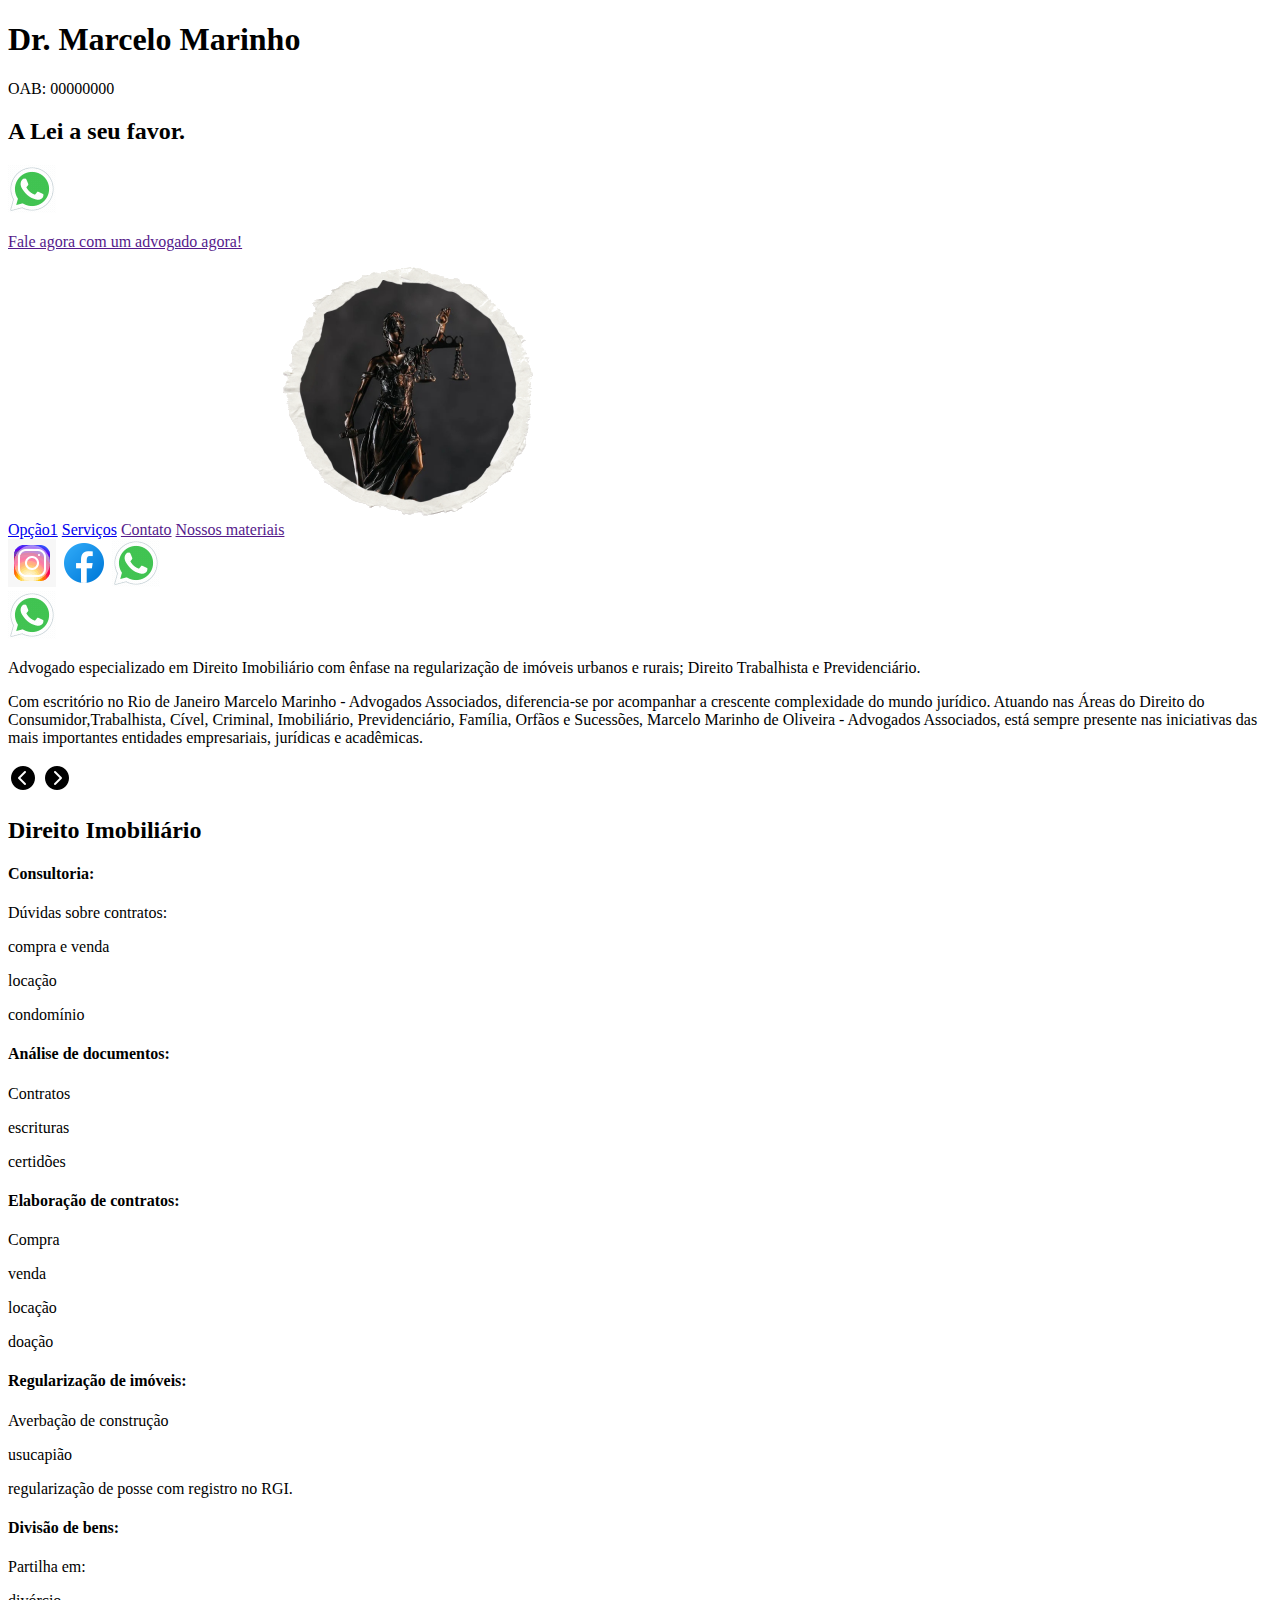
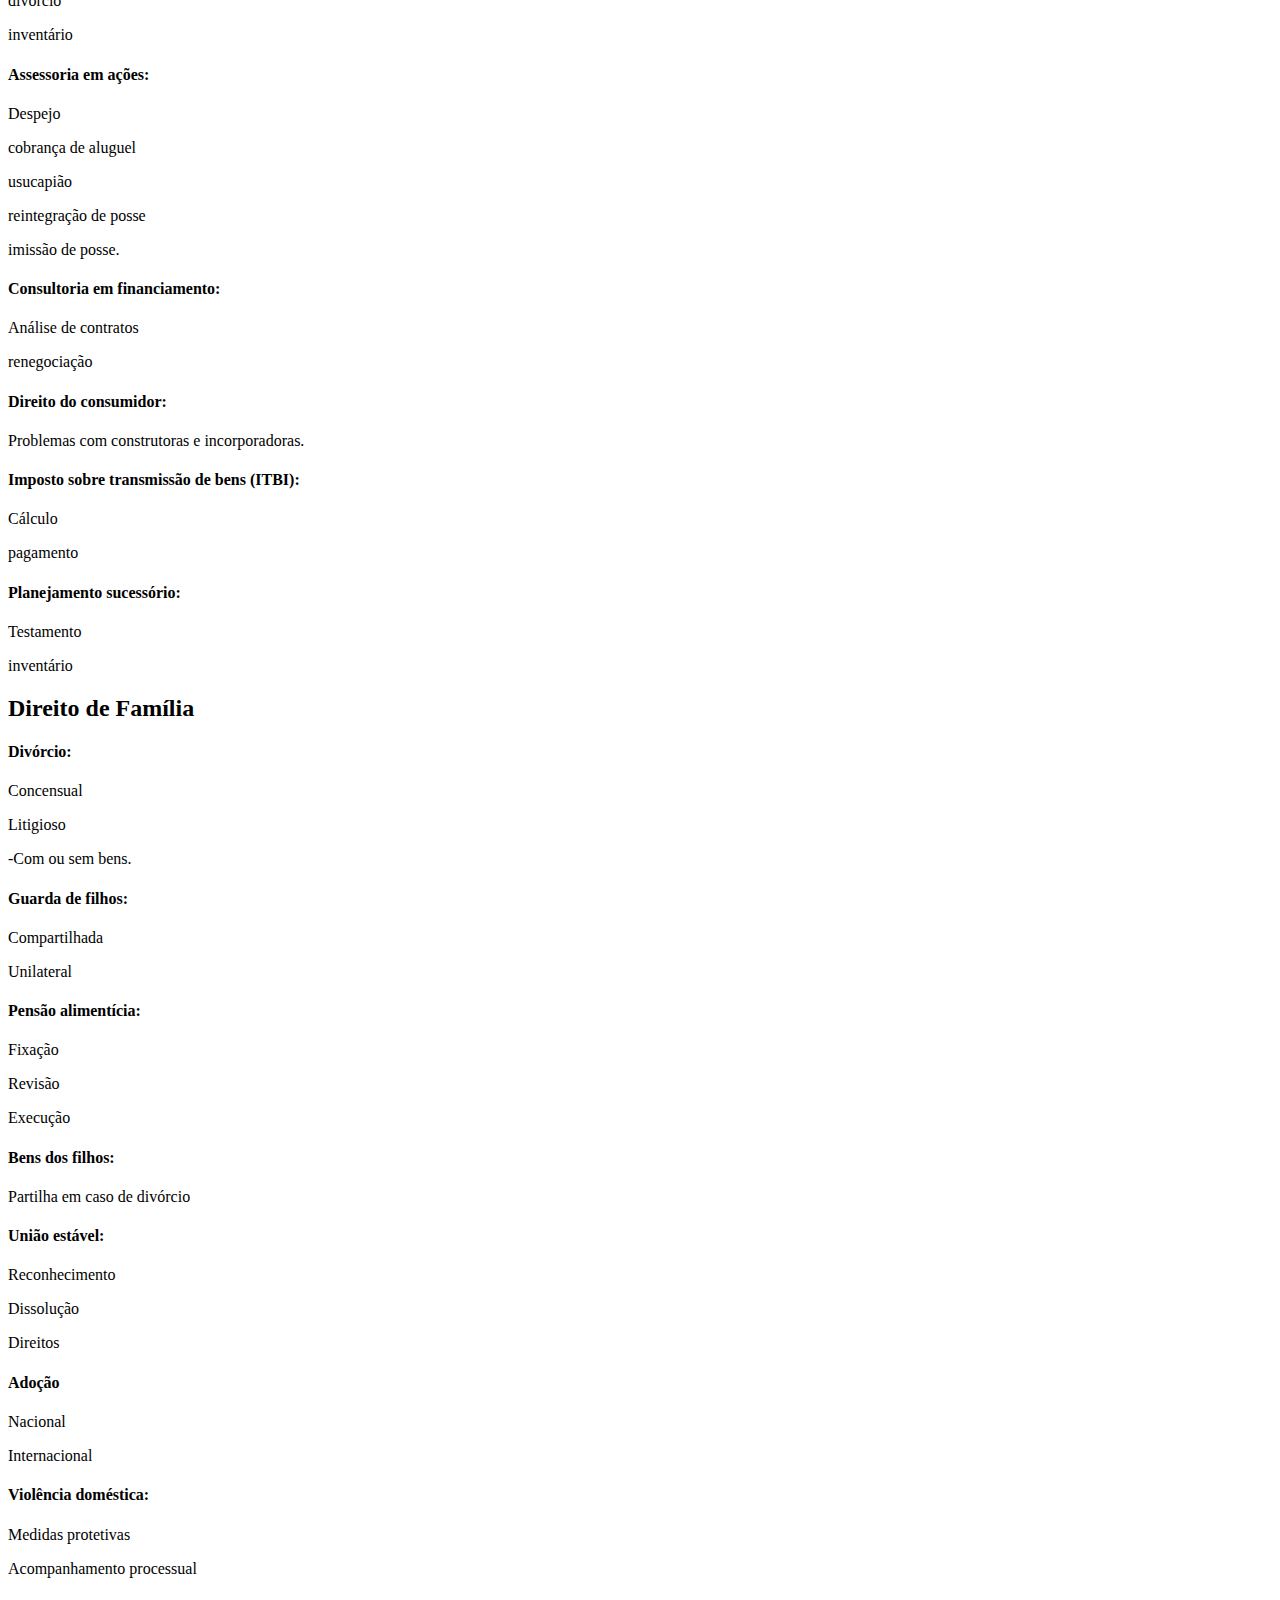
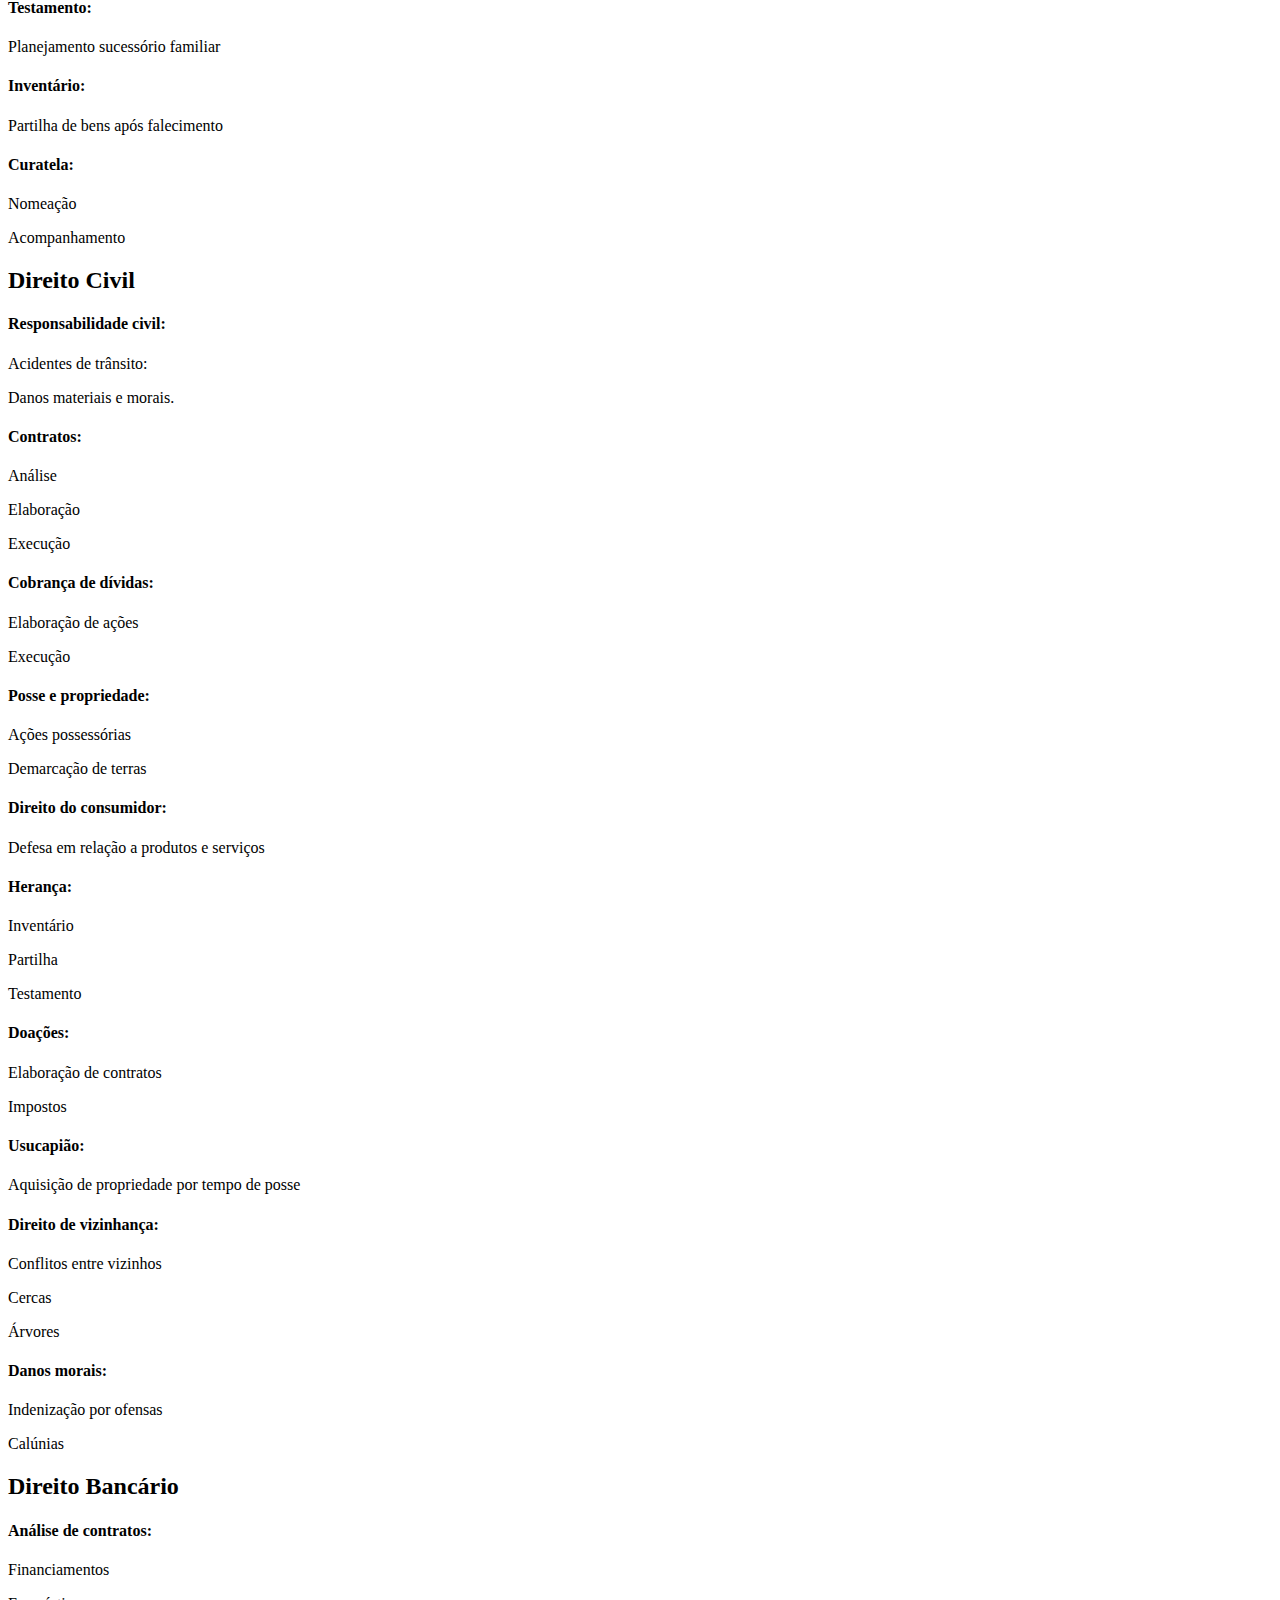
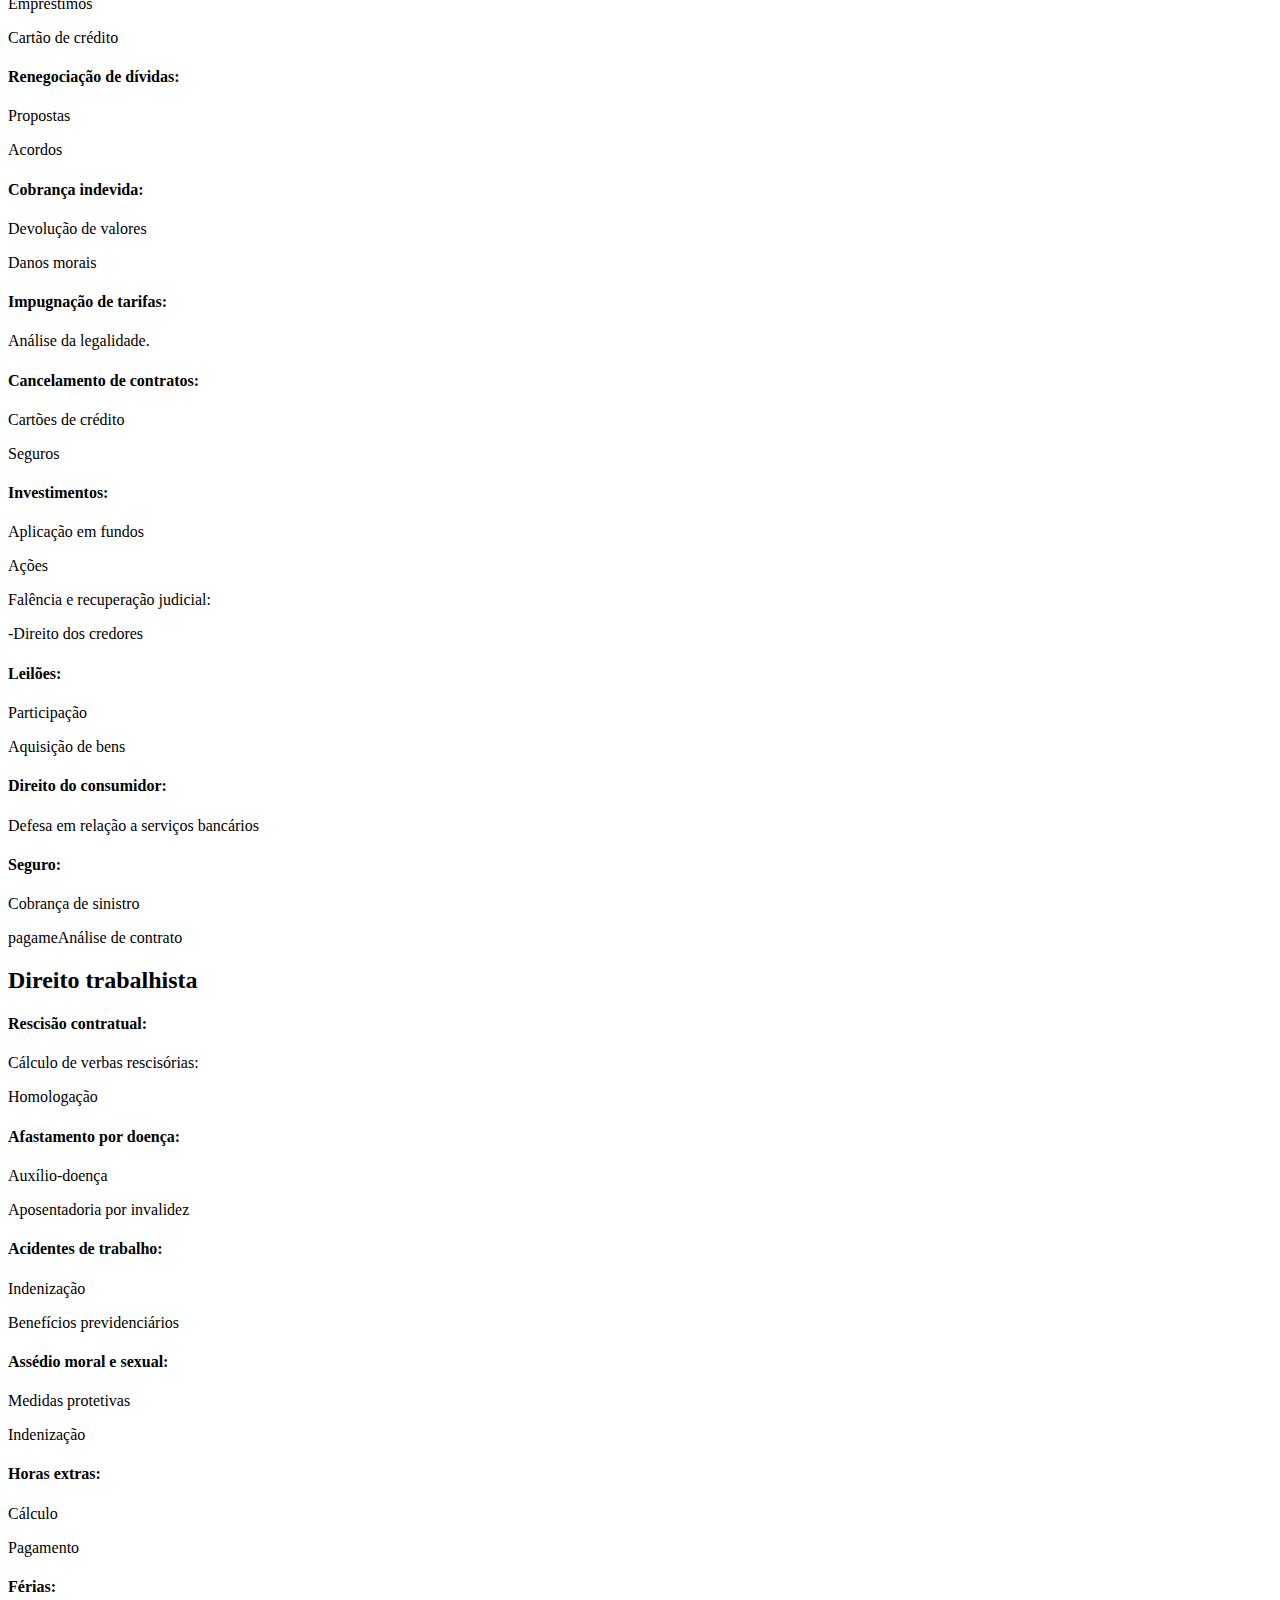
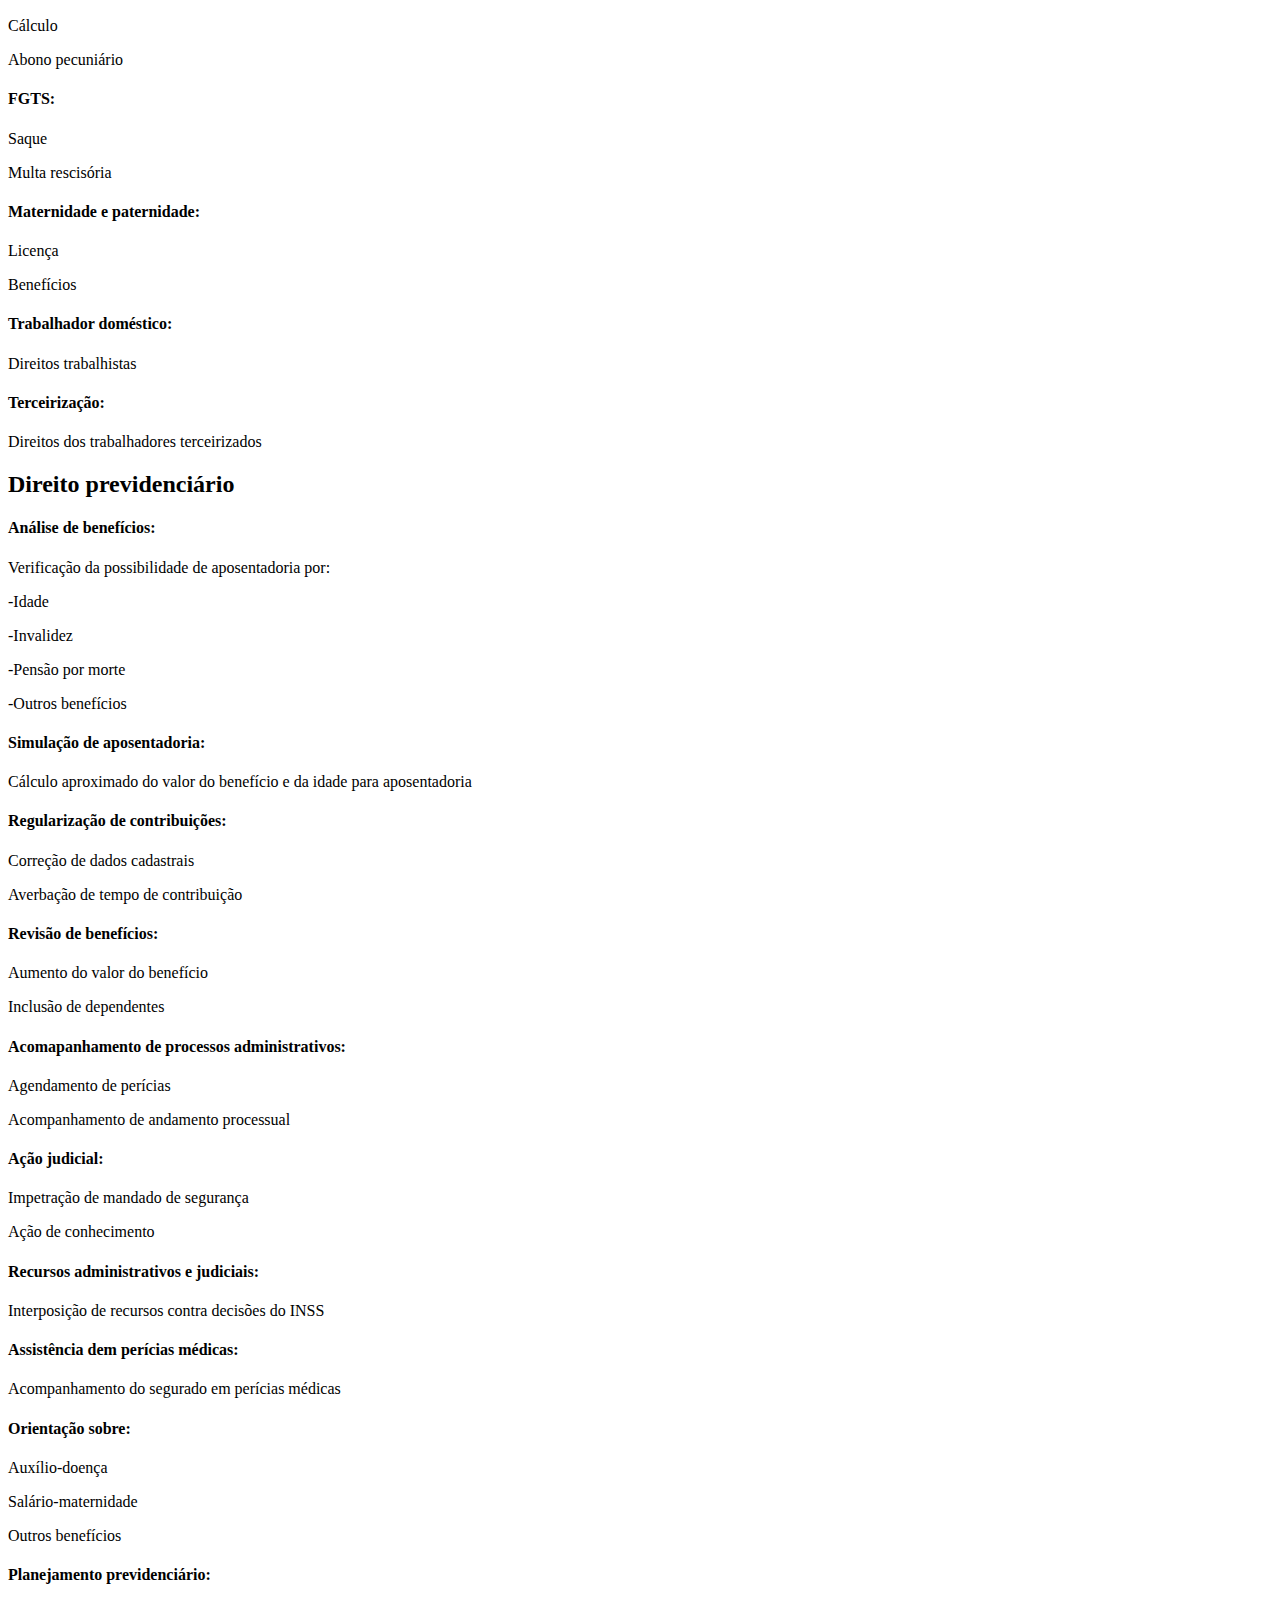
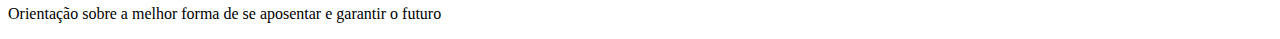
==== opcao2.html @ 4bb31888 "feat: opções de  página inicial" ====
<!DOCTYPE html>
<html lang="pt-br">

<head>
    <meta charset="UTF-8">
    <meta name="viewport" content="width=device-width, initial-scale=1.0">
    <title>Componentização</title>
    <link rel="stylesheet" href="srvProdutos2.css">
    <style>
        @import url('https://fonts.googleapis.com/css2?family=Playfair+Display:ital,wght@0,400..900;1,400..900&display=swap');
    </style>

    <style>
        @import url('https://fonts.googleapis.com/css2?family=Poppins:ital,wght@0,100;0,200;0,300;0,400;0,500;0,600;0,700;0,800;0,900;1,100;1,200;1,300;1,400;1,500;1,600;1,700;1,800;1,900&display=swap');
    </style>
</head>

<body>
    <header>
        <div class="apresentacao">
            <h1>Dr. Marcelo Marinho</h1>
            <p class="det">OAB: 00000000</p>
            <h2 class="hBanner">A Lei a seu favor.</h2>

            
                <a href="" class="ancoraWhats">
                    <img src="icon-whatsapp.gif" id="btnWts" alt="">
                    <p>Fale agora com um advogado agora!</p>
                </a>
           
            
        </div>
        <div class="imgBanner"><img id="imgCB" src="33.png" alt=""></div>

        <nav>
            <section class="nav">
                <a href="srvProdutos.html">Opção1</a>
                <a href="#servicos">Serviços</a>
                <a href="">Contato</a>
                <a href="">Nossos materiais</a>
            </section>

            <section class="redesSociais">
                <a href=""><img class="social" src="icons-instagram.gif" alt=""></a>
                <a href=""><img class="social" src="icons-facebook.png" alt=""></a>
                <a href=""><img class="social" src="icon-whatsapp.gif" alt=""></a>
            </section>
        </nav>

    </header>

    <img id="fixo"  src="icon-whatsapp.gif">
    <section class="sobreme">
        <p class="sobre">Advogado especializado em Direito Imobiliário com ênfase na regularização de imóveis
            urbanos e rurais; Direito Trabalhista e Previdenciário.</p>
        <p class="sobre">Com escritório no Rio de Janeiro Marcelo Marinho - Advogados Associados, diferencia-se por
            acompanhar a crescente complexidade do mundo jurídico. Atuando nas Áreas do Direito do
            Consumidor,Trabalhista, Cível, Criminal, Imobiliário, Previdenciário, Família, Orfãos e Sucessões,
            Marcelo Marinho de Oliveira - Advogados Associados, está sempre presente nas iniciativas das mais
            importantes entidades empresariais, jurídicas e acadêmicas.</p>
    </section>


    <img src="arow-E.png" class="btnAntes" id="btnAntes"
        onclick="rolagemEsquerda('teste')">

    <img src="arow-D.png" class="btnDepois" id="btnDepois"
        onclick="rolagemDireita('teste')">

    <section class="dd" id="servicos">
        

        <div class="produtos" id="teste">
            <div class="card" id="log">

                <h2>Direito Imobiliário</h2>
                <div class="conteudo" id="log">
                    <div class="coluna1">
                        <h4>Consultoria:</h4>
                        <p class="descricao">Dúvidas sobre contratos:</p>
                        <p class="descricao">compra e venda</p>
                        <p class="descricao">locação</p>
                        <p class="descricao">condomínio</p>
                        <h4>Análise de documentos:</h4>
                        <p class="descricao">Contratos</p>
                        <p class="descricao">escrituras</p>
                        <p class="descricao">certidões</p>
                        <h4>Elaboração de contratos:</h4>
                        <p class="descricao">Compra</p>
                        <p class="descricao">venda</p>
                        <p class="descricao">locação</p>
                        <p class="descricao">doação</p>
                        <h4>Regularização de imóveis:</h4>
                        <p class="descricao">Averbação de construção</p>
                        <p class="descricao">usucapião</p>
                        <p class="descricao">regularização de posse com registro no RGI.</p>
                        <h4>Divisão de bens:</h4>
                        <p class="descricao">Partilha em: </p>
                        <p class="descricao">divórcio</p>
                        <p class="descricao">inventário</p>
                        <p class="descricao"></p>
                    </div>
                    <div class="coluna2">
                        <h4>Assessoria em ações:</h4>
                        <p class="descricao">Despejo</p>
                        <p class="descricao">cobrança de aluguel</p>
                        <p class="descricao">usucapião</p>
                        <p class="descricao">reintegração de posse</p>
                        <p class="descricao">imissão de posse.</p>
                        <h4>Consultoria em financiamento:</h4>
                        <p class="descricao">Análise de contratos</p>
                        <p class="descricao">renegociação</p>
                        <h4>Direito do consumidor:</h4>
                        <p class="descricao">Problemas com construtoras e incorporadoras.</p>
                        <h4>Imposto sobre transmissão de bens (ITBI):</h4>
                        <p class="descricao">Cálculo</p>
                        <p class="descricao">pagamento</p>
                        <h4>Planejamento sucessório:</h4>
                        <p class="descricao">Testamento</p>
                        <p class="descricao">inventário</p>
                    </div>
                </div>
            </div>


            <div class="card" id="">
                <h2>Direito de Família</h2>
                <div class="conteudo">
                    <div class="coluna1">
                        <h4>Divórcio:</h4>
                        <p class="descricao">Concensual</p>
                        <p class="descricao">Litigioso</p>
                        <p class="descricao">-Com ou sem bens.</p>
                        <h4>Guarda de filhos:</h4>
                        <p class="descricao">Compartilhada</p>
                        <p class="descricao">Unilateral</p>
                        <h4>Pensão alimentícia:</h4>
                        <p class="descricao">Fixação</p>
                        <p class="descricao">Revisão</p>
                        <p class="descricao">Execução</p>
                        <h4>Bens dos filhos:</h4>
                        <p class="descricao">Partilha em caso de divórcio</p>
                        <h4>União estável:</h4>
                        <p class="descricao">Reconhecimento </p>
                        <p class="descricao">Dissolução</p>
                        <p class="descricao">Direitos</p>
                        <h4>Adoção</h4>
                        <p class="descricao">Nacional</p>
                        <p class="descricao">Internacional</p>
                    </div>
                    <div class="coluna2">
                        <h4>Violência doméstica:</h4>
                        <p class="descricao">Medidas protetivas</p>
                        <p class="descricao">Acompanhamento processual</p>
                        <h4>Testamento:</h4>
                        <p class="descricao">Planejamento sucessório familiar</p>
                        <h4>Inventário:</h4>
                        <p class="descricao">Partilha de bens após falecimento</p>
                        <h4>Curatela:</h4>
                        <p class="descricao">Nomeação</p>
                        <p class="descricao">Acompanhamento</p>
                    </div>
                </div>
            </div>

            <div class="card" id="">
                <h2>Direito Civil</h2>
                <div class="conteudo">
                    <div class="coluna1">
                        <h4>Responsabilidade civil:</h4>
                        <p class="descricao">Acidentes de trânsito:</p>
                        <p class="descricao">Danos materiais e morais.</p>
                        <h4>Contratos:</h4>
                        <p class="descricao">Análise</p>
                        <p class="descricao">Elaboração</p>
                        <p class="descricao">Execução</p>
                        <h4>Cobrança de dívidas:</h4>
                        <p class="descricao">Elaboração de ações</p>
                        <p class="descricao">Execução</p>
                        <h4>Posse e propriedade:</h4>
                        <p class="descricao">Ações possessórias</p>
                        <p class="descricao">Demarcação de terras</p>
                        <h4>Direito do consumidor:</h4>
                        <p class="descricao">Defesa em relação a produtos e serviços </p>
                    </div>
                    <div class="coluna2">
                        <h4>Herança:</h4>
                        <p class="descricao">Inventário</p>
                        <p class="descricao">Partilha</p>
                        <p class="descricao">Testamento</p>
                        <h4>Doações:</h4>
                        <p class="descricao">Elaboração de contratos</p>
                        <p class="descricao">Impostos</p>
                        <h4>Usucapião:</h4>
                        <p class="descricao">Aquisição de propriedade por tempo de posse</p>
                        <h4>Direito de vizinhança:</h4>
                        <p class="descricao">Conflitos entre vizinhos</p>
                        <p class="descricao">Cercas</p>
                        <p class="descricao">Árvores</p>
                        <h4>Danos morais:</h4>
                        <p class="descricao">Indenização por ofensas</p>
                        <p class="descricao">Calúnias</p>
                    </div>
                </div>
            </div>

            <div class="card" id="">
                <h2>Direito Bancário</h2>
                <div class="conteudo">
                    <div class="coluna1">
                        <h4>Análise de contratos:</h4>
                        <p class="descricao">Financiamentos</p>
                        <p class="descricao">Empréstimos</p>
                        <p class="descricao">Cartão de crédito</p>
                        <h4>Renegociação de dívidas:</h4>
                        <p class="descricao">Propostas</p>
                        <p class="descricao">Acordos</p>
                        <h4>Cobrança indevida:</h4>
                        <p class="descricao">Devolução de valores</p>
                        <p class="descricao">Danos morais</p>
                        <h4>Impugnação de tarifas:</h4>
                        <p class="descricao">Análise da legalidade.</p>
                        <h4>Cancelamento de contratos:</h4>
                        <p class="descricao">Cartões de crédito </p>
                        <p class="descricao">Seguros</p>
                    </div>
                    <div class="coluna2">
                        <h4>Investimentos:</h4>
                        <p class="descricao">Aplicação em fundos</p>
                        <p class="descricao">Ações</p>
                        <p class="descricao">Falência e recuperação judicial:</p>
                        <p class="descricao">-Direito dos credores</p>
                        <h4>Leilões:</h4>
                        <p class="descricao">Participação</p>
                        <p class="descricao">Aquisição de bens</p>
                        <h4>Direito do consumidor:</h4>
                        <p class="descricao">Defesa em relação a serviços bancários</p>
                        <h4>Seguro:</h4>
                        <p class="descricao">Cobrança de sinistro</p>
                        <p class="descricao">pagameAnálise de contrato</p>
                    </div>
                </div>


            </div>
            <div class="card" id="">
                <h2>Direito trabalhista</h2>
                <div class="conteudo">
                    <div class="coluna1">
                        <h4>Rescisão contratual:</h4>
                        <p class="descricao">Cálculo de verbas rescisórias:</p>
                        <p class="descricao">Homologação</p>
                        <h4>Afastamento por doença:</h4>
                        <p class="descricao">Auxílio-doença</p>
                        <p class="descricao">Aposentadoria por invalidez</p>
                        <h4>Acidentes de trabalho:</h4>
                        <p class="descricao">Indenização</p>
                        <p class="descricao">Benefícios previdenciários</p>
                        <h4>Assédio moral e sexual:</h4>
                        <p class="descricao">Medidas protetivas</p>
                        <p class="descricao">Indenização</p>
                        <h4>Horas extras:</h4>
                        <p class="descricao">Cálculo </p>
                        <p class="descricao">Pagamento</p>
                    </div>
                    <div class="coluna2">
                        <h4>Férias:</h4>
                        <p class="descricao">Cálculo</p>
                        <p class="descricao">Abono pecuniário</p>
                        <h4>FGTS:</h4>
                        <p class="descricao">Saque</p>
                        <p class="descricao">Multa rescisória</p>
                        <h4>Maternidade e paternidade:</h4>
                        <p class="descricao">Licença</p>
                        <p class="descricao">Benefícios</p>
                        <h4>Trabalhador doméstico:</h4>
                        <p class="descricao">Direitos trabalhistas</p>
                        <h4>Terceirização:</h4>
                        <p class="descricao">Direitos dos trabalhadores terceirizados</p>
                    </div>
                </div>
            </div>

            <div class="card" id="">
                <h2>Direito previdenciário</h2>
                <div class="conteudo">
                    <div class="coluna1">
                        <h4>Análise de benefícios:</h4>
                        <p class="descricao">Verificação da possibilidade de aposentadoria por: </p>
                        <p class="descricao">-Idade</p>
                        <p class="descricao">-Invalidez</p>
                        <p class="descricao">-Pensão por morte</p>
                        <p class="descricao">-Outros benefícios</p>
                        <h4>Simulação de aposentadoria:</h4>
                        <p class="descricao">Cálculo aproximado do valor do benefício e da idade para aposentadoria
                        </p>
                        <h4>Regularização de contribuições:</h4>
                        <p class="descricao">Correção de dados cadastrais</p>
                        <p class="descricao">Averbação de tempo de contribuição</p>
                        <h4>Revisão de benefícios:</h4>
                        <p class="descricao"> Aumento do valor do benefício</p>
                        <p class="descricao">Inclusão de dependentes</p>
                        <h4>Acomapanhamento de processos administrativos:</h4>
                        <p class="descricao">Agendamento de perícias </p>
                        <p class="descricao">Acompanhamento de andamento processual</p>
                    </div>
                    <div class="coluna2">
                        <h4>Ação judicial:</h4>
                        <p class="descricao">Impetração de mandado de segurança</p>
                        <p class="descricao">Ação de conhecimento</p>
                        <h4>Recursos administrativos e judiciais:</h4>
                        <p class="descricao">Interposição de recursos contra decisões do INSS</p>
                        <h4>Assistência dem perícias médicas:</h4>
                        <p class="descricao">Acompanhamento do segurado em perícias médicas</p>
                        <h4>Orientação sobre:</h4>
                        <p class="descricao">Auxílio-doença</p>
                        <p class="descricao">Salário-maternidade</p>
                        <p class="descricao">Outros benefícios</p>
                        <h4>Planejamento previdenciário:</h4>
                        <p class="descricao">Orientação sobre a melhor forma de se aposentar e garantir o futuro</p>
                    </div>
                </div>
            </div>

        </div>
    </section>
    <script src="carrossel22.js"></script>
</body>

</html>
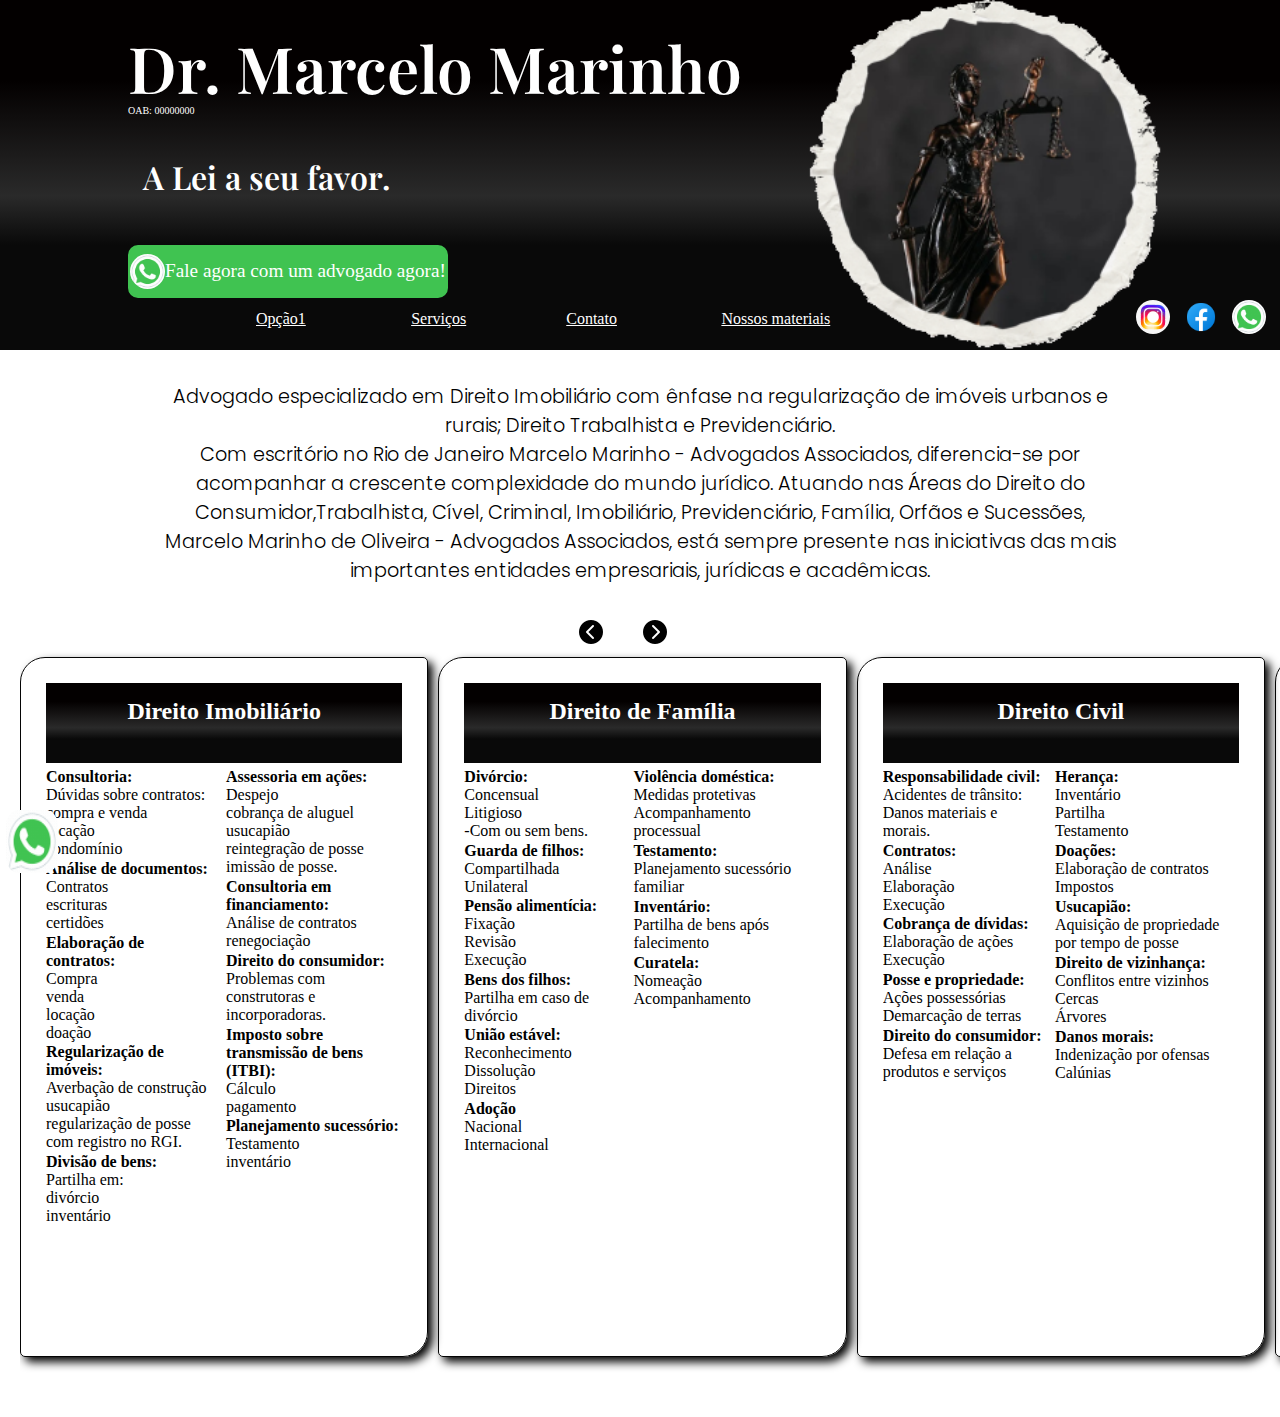
==== commit 49fef9aa: "atualização de links na segunda opção de componente." ====
--- a/opcao2.html
+++ b/opcao2.html
@@ -23,10 +23,10 @@
             <h2 class="hBanner">A Lei a seu favor.</h2>
 
             
-                <a href="" class="ancoraWhats">
-                    <img src="icon-whatsapp.gif" id="btnWts" alt="">
-                    <p>Fale agora com um advogado agora!</p>
-                </a>
+            <a href="https://api.whatsapp.com/send?phone=5521981642987&text=Ol%C3%A1,%20gostaria%20de%20falar%20com%20um%20advogado." target="_blank" class="ancoraWhats">
+                <img src="icon-whatsapp.gif" id="btnWts" alt="">
+                <p>Fale agora com um advogado agora!</p>
+            </a>
            
             
         </div>
@@ -43,13 +43,15 @@
             <section class="redesSociais">
                 <a href=""><img class="social" src="icons-instagram.gif" alt=""></a>
                 <a href=""><img class="social" src="icons-facebook.png" alt=""></a>
-                <a href=""><img class="social" src="icon-whatsapp.gif" alt=""></a>
+                <a href="https://api.whatsapp.com/send?phone=5521981642987&text=Ol%C3%A1,%20gostaria%20de%20falar%20com%20um%20advogado." target="_blank"><img class="social" src="icon-whatsapp.gif" alt=""></a>
             </section>
         </nav>
 
     </header>
 
-    <img id="fixo"  src="icon-whatsapp.gif">
+    <a href="https://api.whatsapp.com/send?phone=5521981642987&text=Ol%C3%A1,%20gostaria%20de%20falar%20com%20um%20advogado." target="_blank">
+        <img id="fixo"  src="icon-whatsapp.gif">
+        </a>
     <section class="sobreme">
         <p class="sobre">Advogado especializado em Direito Imobiliário com ênfase na regularização de imóveis
             urbanos e rurais; Direito Trabalhista e Previdenciário.</p>
--- a/srvProdutos2.css
+++ b/srvProdutos2.css
@@ -0,0 +1,293 @@
+:root {
+    --corFundoPrincipal: #141A46;
+    --corContrasteFundo: #221900;
+    --corFontePrincipal: dd;
+    --corFonteSecundaria: dd;
+    --corCards: dd;
+}
+
+* {
+    margin: 0;
+    padding: 0;
+    box-sizing: border-box;
+}
+
+
+
+header {
+    width: 100%;
+    height: 350px;
+    background: linear-gradient(0deg, rgba(9, 9, 9, 1) 30%, rgba(42, 42, 42, 1) 44%, rgba(3, 0, 0, 1) 77%);
+    position: relative;
+}
+
+
+
+.det {
+    font-size: x-small;
+    color: white;
+    position: absolute;
+    top: 30%;
+    left: 10%;
+
+}
+
+h1 {
+    font-size: 400%;
+    font-family: "Ysabeau SC", serif;
+}
+
+h1,
+.hBanner {
+    color: white;
+    text-align: left;
+    position: absolute;
+    top: 25px;
+    left: 10%;
+    font-family: "Playfair Display", serif;
+    font-optical-sizing: auto;
+    font-weight: 600;
+    font-style: normal;
+}
+
+.hBanner {
+    position: absolute;
+    top: 40%;
+    left: 10%;
+    font-size: xx-large;
+    background: none;
+
+}
+
+.cta {
+    width: 20%;
+    height: 40px;
+    
+    
+    
+    display: flex;
+
+}
+.ancoraWhats{
+    display:flex;
+    width:25%;
+    height:15%;
+    color:white;
+    font-size: larger;
+    position: absolute;
+    top: 70%;
+    left: 10%;
+    background-color: #40C351;
+    border: 2px solid #40C351;
+    border-radius: 10px;
+    display:flex;
+    justify-content: space-evenly;
+    align-items: center;
+    text-decoration:none;
+}
+.ancoraWhats:visited{
+    list-style: none;
+    text-decoration: none;
+}
+#btnWts {
+    width: 11%;
+    height: 11%x;
+    border-radius:25px;
+    
+}
+
+#imgCB {
+    width: ;
+    height: 350px;
+    position: absolute;
+    top: 0;
+    left: 425px;
+
+}
+
+nav {
+    width: 80%;
+    height: 40px;
+    display: flex;
+    justify-content: space-between;
+    align-items: start;
+    position: absolute;
+    bottom: 10px;
+    left: 20%;
+    right: 10%;
+
+
+}
+
+nav>.nav {
+    display: flex;
+    gap: 1%;
+    width: 60%;
+    margin-top: 1%;
+
+}
+
+.redesSociais {
+    display: flex;
+    justify-content: right;
+    /* position:absolute;
+    right:4%;
+    gap:8%;*/
+
+}
+
+.social {
+    width: 70%;
+    border-radius: 25px;
+
+}
+
+nav>.nav>a {
+    width: 30%;
+    height: 30px;
+    color: white;
+}
+
+
+nav>.redesSociais>a {
+    height: 30px;
+    color: white;
+}
+#fixo{
+    position:fixed;
+    top:90%;
+    left:0.5%;
+    z-index:2;
+    width:4%;
+    height:7%;
+    border-radius:25%;
+}
+
+.sobreme{
+    width:80%;
+    margin:0.5% auto;
+    padding:2%;
+    
+}
+.sobre {
+    text-align: center;
+    font-size: 120%;
+    font-family: "Poppins", serif;
+  font-weight: 300;
+}
+
+
+
+.dd{
+    width: 100dvw;
+    height:800px;
+    z-index:1;
+    position:relative;
+    overflow: hidden;
+
+}
+
+.produtos {
+    display: flex;
+    flex-direction: row;
+    flex-wrap: nowrap;
+    justify-content: center;
+    width: 2500px;
+    height: 780px;
+    gap: 10px;
+    margin: 10px 20px;
+    overflow: hidden;
+
+}
+
+.card {
+    display: flex;
+    flex-direction: column;
+    justify-content: start;
+    width: 600px;
+    height: 700px;
+    margin: 30px auto;
+    border: 1px solid rgb(4, 4, 4);
+    border-radius: 25px 5px;
+    overflow: hidden;
+    padding: 1%;
+    box-shadow: 5px 5px 10px black;
+    overflow: hidden;
+    
+
+}
+
+.conteudo {
+    display: flex;
+    flex-direction: row;
+    justify-content: start;
+    margin-top: 1%;
+    overflow: hidden;
+    gap: 3%;
+}
+
+h2 {
+    width: 100%;
+    height: 80px;
+    background: linear-gradient(0deg, rgba(9, 9, 9, 1) 30%, rgba(42, 42, 42, 1) 44%, rgba(3, 0, 0, 1) 77%);
+    text-align: center;
+    padding: 15px;
+    color: white;
+
+}
+
+h4 {
+    margin-top: 1%;
+}
+@keyframes abc {
+    from {
+        left: 0px;
+    }
+
+    to {
+        left: -1200px;
+    }
+
+}
+
+@keyframes abcd {
+
+    from {
+        left:-1200px ;
+    }
+
+    to {
+        left: 0px;
+    }
+}
+
+.cardDireita {
+    position:absolute;
+    animation:abcd 2s linear forwards;
+
+}
+
+.cardEsquerda { 
+       position:absolute;
+
+    animation: abc 2s linear forwards;
+
+}
+
+
+
+
+
+.btnAntes, .btnDepois{
+    position:absolute;
+    left:45%;
+    right: 50%;
+    z-index: 2;
+}
+.btnDepois{
+    left:50%;
+    right: 45%;
+    
+}
+
+
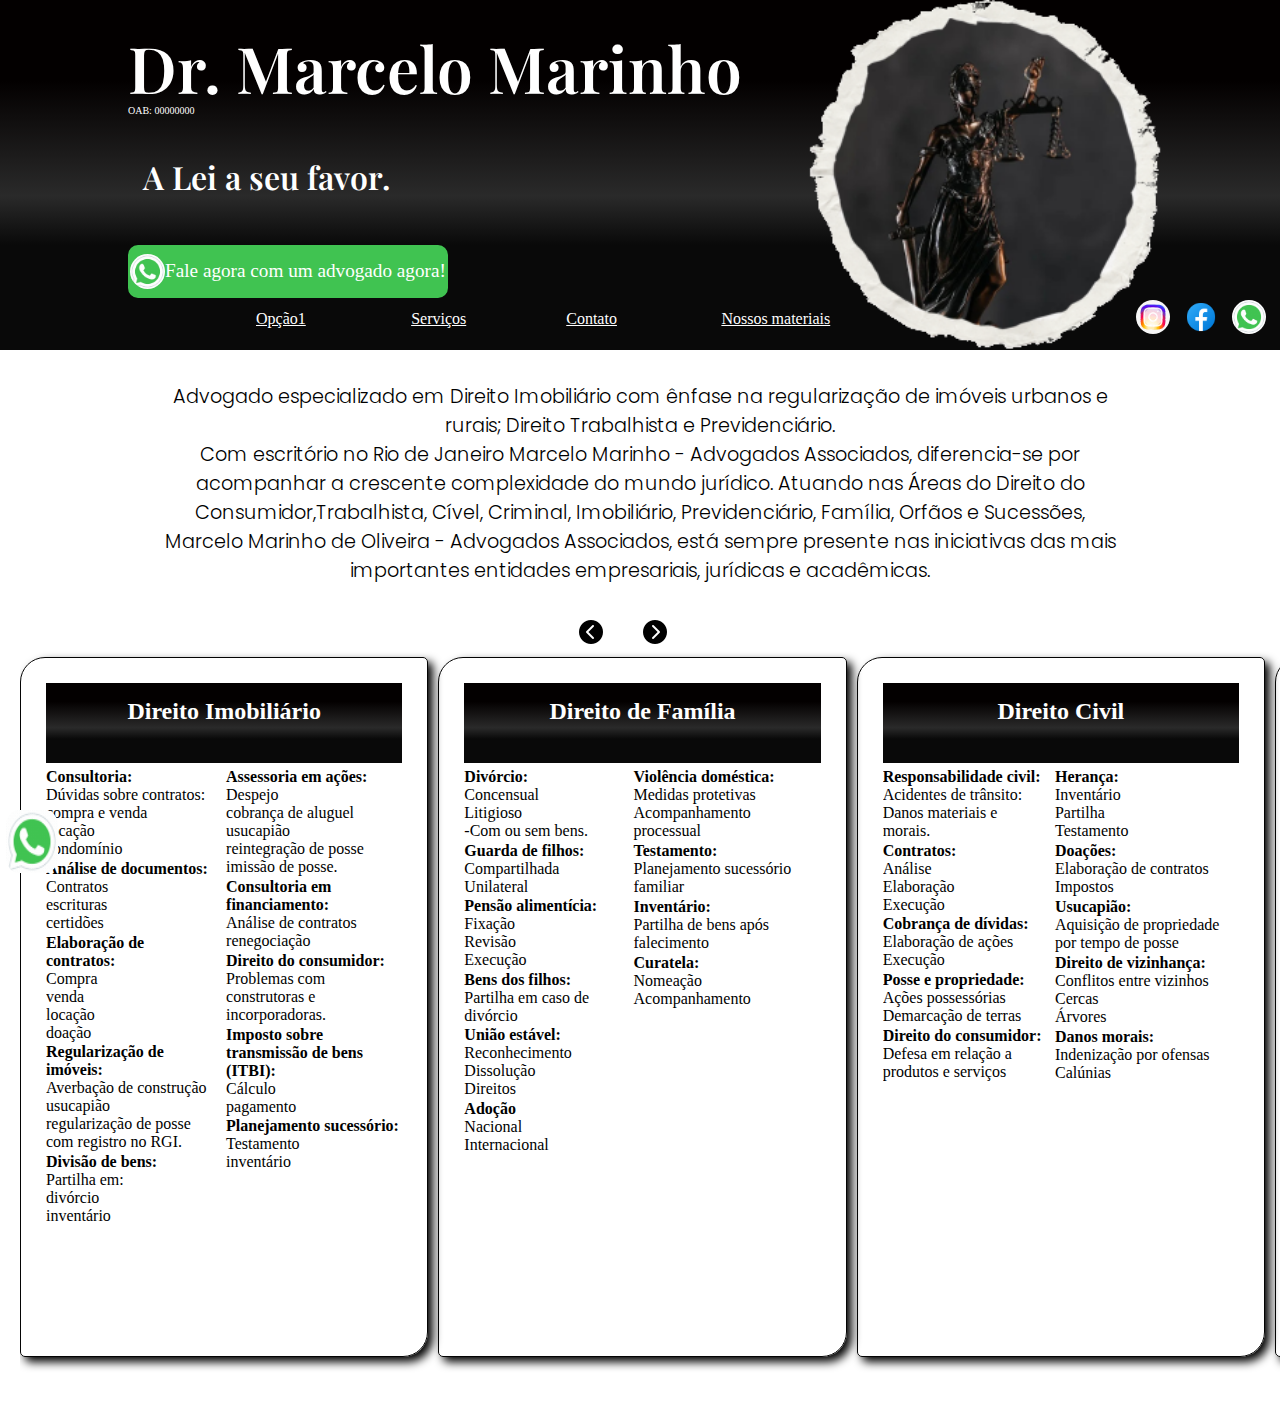
==== commit 6af16d83: "update: links da opção2 de página inicial" ====
--- a/opcao2.html
+++ b/opcao2.html
@@ -34,7 +34,7 @@
 
         <nav>
             <section class="nav">
-                <a href="srvProdutos.html">Opção1</a>
+                <a href="index.html">Opção1</a>
                 <a href="#servicos">Serviços</a>
                 <a href="">Contato</a>
                 <a href="">Nossos materiais</a>
